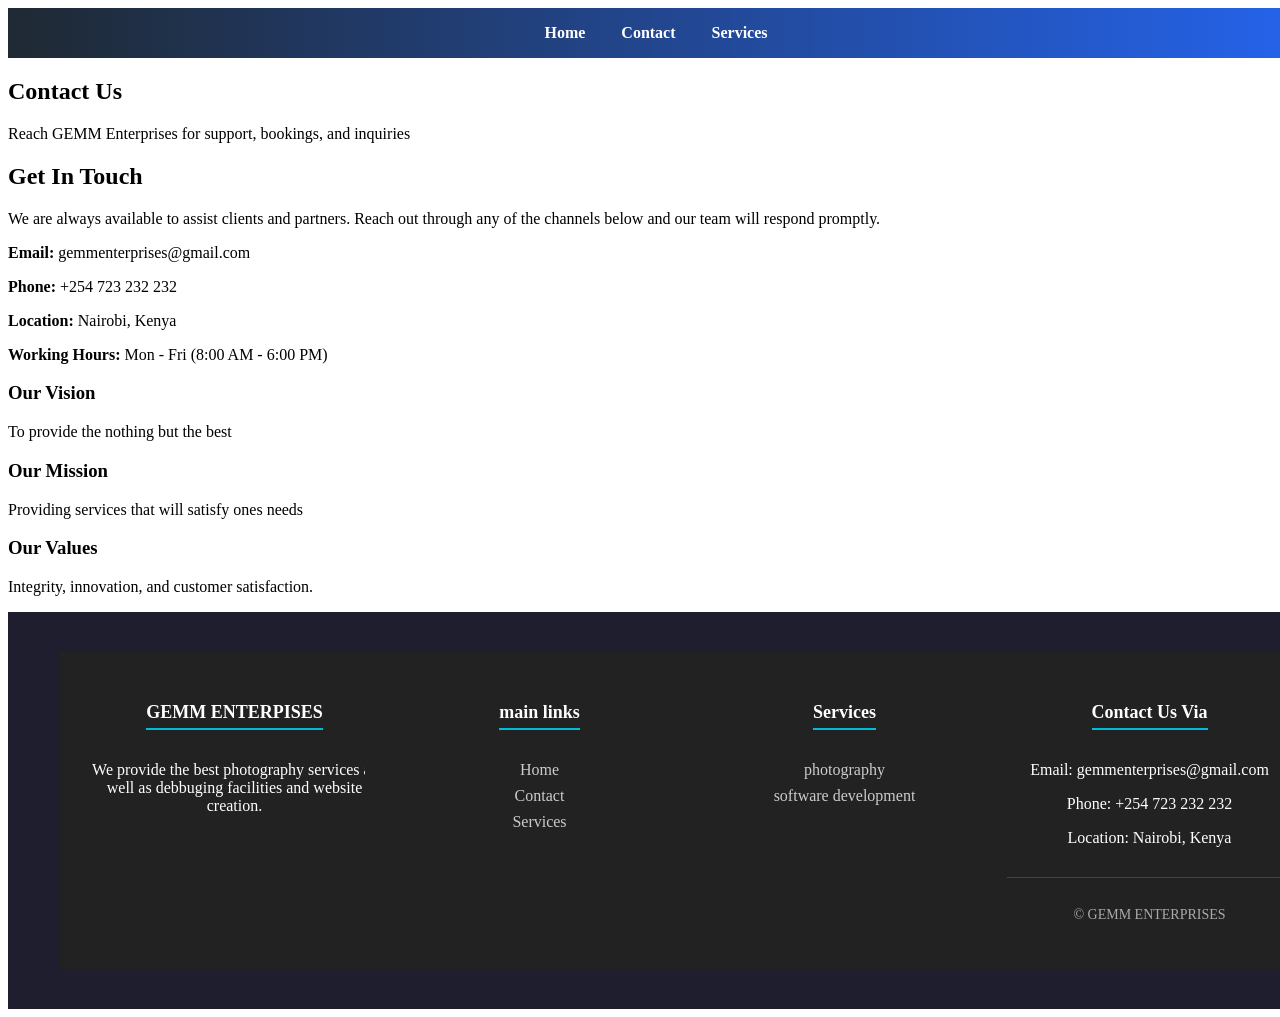
==== contact.html @ c5f0874f "Added and changed some links" ====
<!DOCTYPE html>
<html lang="en">

<head>
    <meta charset="UTF-8">
    <meta name="viewport" content="width=device-width, initial-scale=1.0">
    <title>Contact - Matrix Enterprises</title>
    <link rel="stylesheet" href="style.css">
    <link rel="stylesheet" href="stylemain.css">
</head>

<body>

    <!-- NAVBAR -->
    <nav class="navbar">
        <ul>
            <li><a href="GEMM.html">Home</a></li>
            <li><a href="Contact.html">Contact</a></li>
            <li><a href="services.html">Services</a></li>
        </ul>
    </nav>

    <!-- HERO SECTION -->
    <section class="about-hero">
        <h1>Contact Us</h1>
        <p>Reach GEMM Enterprises for support, bookings, and inquiries</p>
    </section>

    <!-- CONTACT CONTENT (SPLIT LAYOUT) -->
    <section class="about-content">

        <div class="about-text">
            <h2>Get In Touch</h2>
            <p>
                We are always available to assist clients and partners. Reach out through any of the channels below
                and our team will respond promptly.
            </p>

            <p><strong>Email:</strong> gemmenterprises@gmail.com</p>
            <p><strong>Phone:</strong> +254 723 232 232</p>
            <p><strong>Location:</strong> Nairobi, Kenya</p>

            <p><strong>Working Hours:</strong> Mon - Fri (8:00 AM - 6:00 PM)</p>
        </div>

    </section>

    <!-- KEY PERSONNEL (VALUES STYLE CARDS) -->
    <section class="about-values">

        <div class="value-box">
            <h3>Our Vision</h3>
            <p>To provide the nothing but the best</p>
        </div>

        <div class="value-box">
            <h3>Our Mission</h3>
            <p>Providing services that will satisfy ones needs</p>
        </div>

        <div class="value-box">
            <h3>Our Values</h3>
            <p>Integrity, innovation, and customer satisfaction.</p>
        </div>

    </section>

     <!--footer-->
     <footer>
    <div class="footer-container">

      <!-- Company Info -->
      <div class="footer-section">
        <h3>GEMM ENTERPISES</h3>
        <p>We provide the best photography services as well as debbuging facilities and website creation.</p>
      </div>

      <!-- links -->
      <div class="footer-section">
        <h3>main links</h3>
        <ul>
            <li><a href="GEMM.html">Home</a></li>
            <li><a href="contact.html">Contact</a></li>
            <li><a href="services.html">Services</a></li>
        </ul>
      </div>

      <!-- services -->
      <div class="footer-section">
        <h3>Services</h3>
        <ul>
          <li><a href="photography.html">photography</a></li>
          <li><a href="#">software development</a></li>
        </ul>
      </div>

      <!-- Contact Info -->
      <div class="footer-section">
        <h3>Contact Us Via</h3>
        <p>Email: gemmenterprises@gmail.com</p>
        <p>Phone: +254 723 232 232</p>
        <p>Location: Nairobi, Kenya</p>

    <!-- bottom -->
    <div class="footer-bottom">
        <p>&copy; GEMM ENTERPRISES</p>
    </div>    
  </footer>

</body>

</html>
---- style.css ----
.navbar {
    background: linear-gradient(to right, #1f2933, #2563eb);
    padding: 1em;
    text-align: center;

    position: relative;
    width: 100%;
    top: 0;
    z-index: 1000;
}

.navbar ul {
    list-style: none;
    margin: 0;
    padding: 0;
}

.navbar li {
    display: inline;
    margin: 0 1em;
}

.navbar a {
    color: #fff;
    text-decoration: none;
    font-weight: bold;
}

.navbar a:hover {
    color: #2563eb;
}

.footer-section {
    background-color: #222;
    color: #fff;
    padding: 2em;
    text-align: center;
    position: relative;
    width: 100%;
}

 .body {
      margin: 0;
      font-family: Arial, sans-serif;
    }

    footer {
      background-color: #1e1e2f;
      color: #ffffff;
      padding: 40px 20px;
      width: 100%;
    }

    .footer-container {
      display: grid;
      grid-template-columns: repeat(auto-fit, minmax(220px, 1fr));
      gap: 20px;
      max-width: 1200px;
      margin: auto;
    }

    .footer-section h3 {
      margin-bottom: 15px;
      font-size: 18px;
      border-bottom: 2px solid #00bcd4;
      display: inline-block;
      padding-bottom: 5px;
    }

    .footer-section ul {
      list-style: none;
      padding: 0;
    }

    .footer-section ul li {
      margin: 8px 0;
    }

    .footer-section ul li a {
      color: #ccc;
      text-decoration: none;
      transition: 0.3s;
    }

    .footer-section ul li a:hover {
      color: #00bcd4;
    }

    .footer-bottom {
      text-align: center;
      margin-top: 30px;
      border-top: 1px solid #444;
      padding-top: 15px;
      font-size: 14px;
      color: #aaa;
    }

    .social-links a {
      margin-right: 10px;
      color: #ccc;
      text-decoration: none;
      font-size: 18px;
    }

    .social-links a:hover {
      color: #00bcd4;
    }
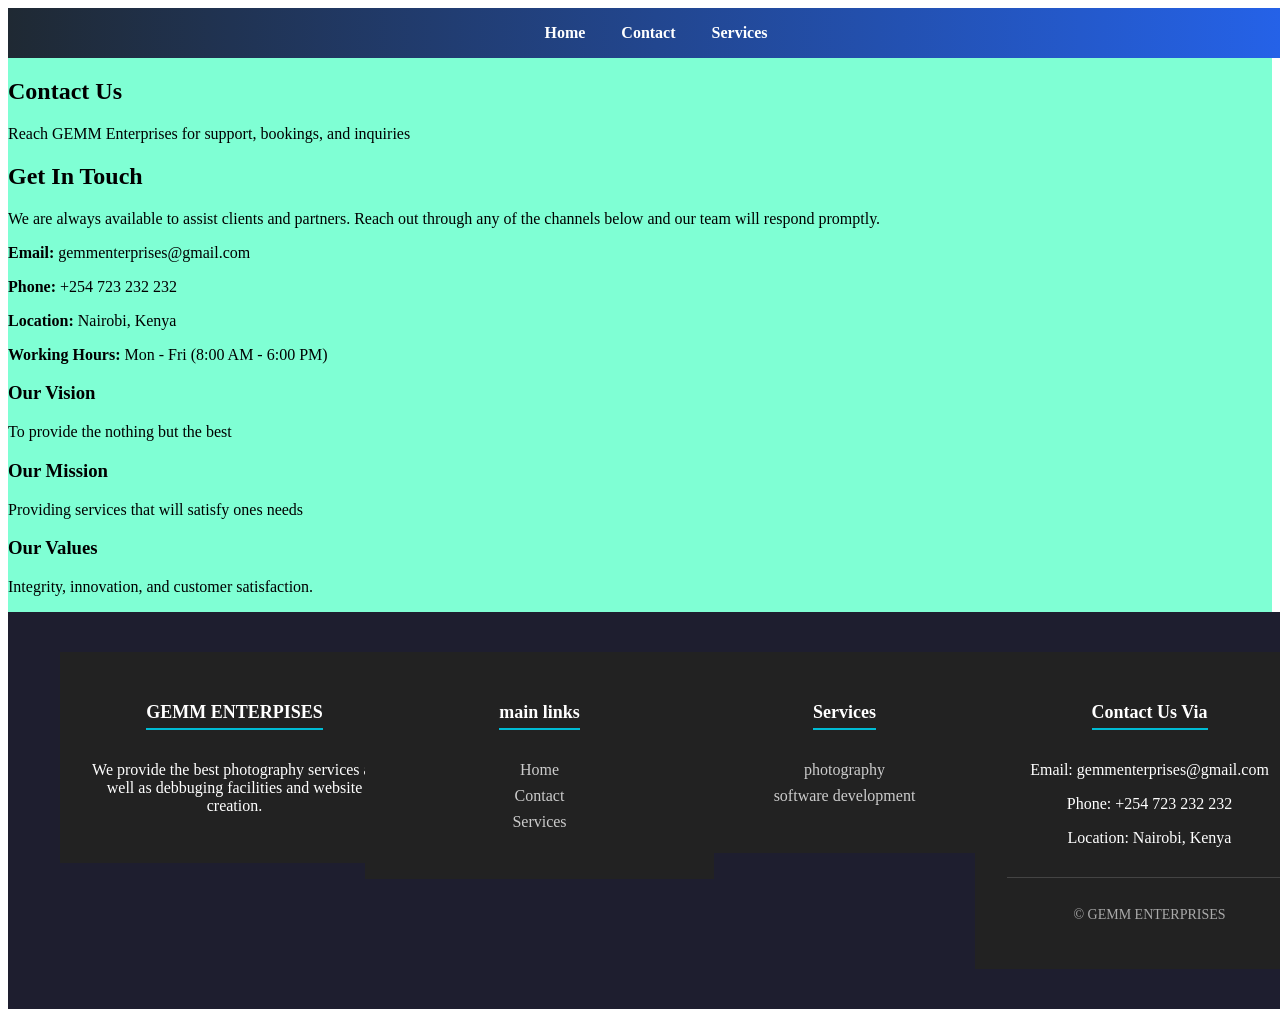
==== commit 8961b4a4: "Added background color" ====
--- a/contact.html
+++ b/contact.html
@@ -1,6 +1,6 @@
 <!DOCTYPE html>
 <html lang="en">
-
+<div id="whole">
 <head>
     <meta charset="UTF-8">
     <meta name="viewport" content="width=device-width, initial-scale=1.0">
@@ -108,5 +108,5 @@
   </footer>
 
 </body>
-
+</div>
 </html>
--- a/style.css
+++ b/style.css
@@ -1,3 +1,6 @@
+#whole {
+  background: aquamarine;
+}
 .navbar {
     background: linear-gradient(to right, #1f2933, #2563eb);
     padding: 1em;
@@ -37,6 +40,7 @@
     text-align: center;
     position: relative;
     width: 100%;
+    height: min-content;
 }
 
  .body {
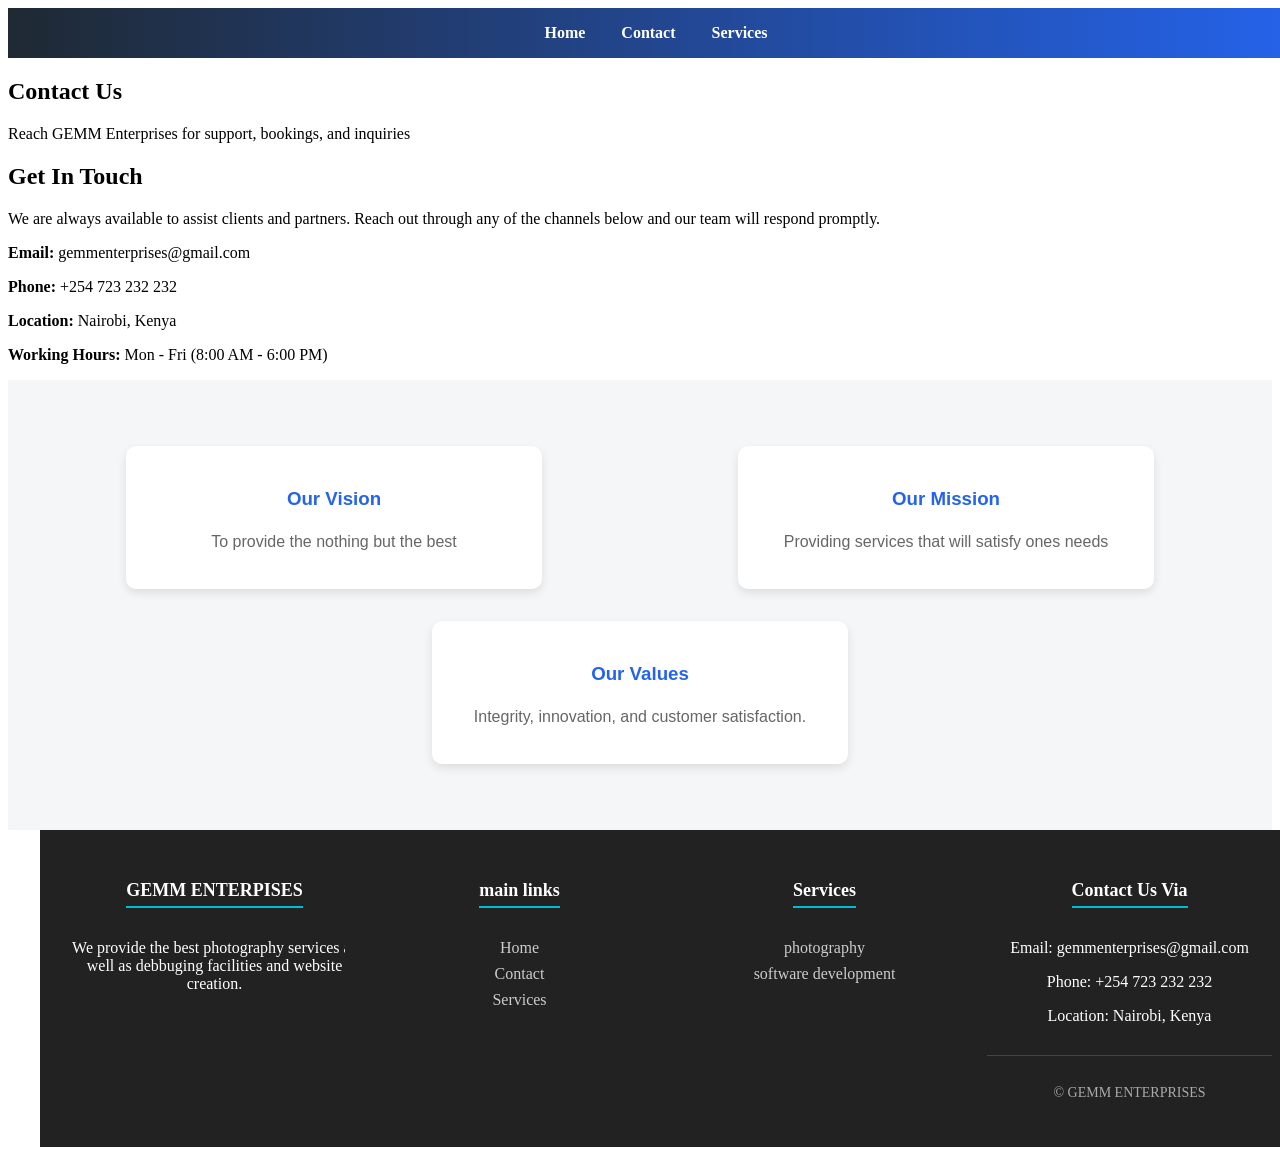
==== commit 4f35fc4e: "contact info" ====
--- a/contact.html
+++ b/contact.html
@@ -1,6 +1,6 @@
 <!DOCTYPE html>
 <html lang="en">
-<div id="whole">
+
 <head>
     <meta charset="UTF-8">
     <meta name="viewport" content="width=device-width, initial-scale=1.0">
@@ -15,8 +15,8 @@
     <nav class="navbar">
         <ul>
             <li><a href="GEMM.html">Home</a></li>
-            <li><a href="Contact.html">Contact</a></li>
-            <li><a href="services.html">Services</a></li>
+            <li><a href="contact.html">Contact</a></li>
+            <li><a href="Services.html">Services</a></li>
         </ul>
     </nav>
 
@@ -79,9 +79,9 @@
       <div class="footer-section">
         <h3>main links</h3>
         <ul>
-            <li><a href="GEMM.html">Home</a></li>
-            <li><a href="contact.html">Contact</a></li>
-            <li><a href="services.html">Services</a></li>
+          <li><a href="#">Home</a></li>
+          <li><a href="#">Contact</a></li>
+          <li><a href="#">Services</a></li>
         </ul>
       </div>
 
@@ -89,7 +89,7 @@
       <div class="footer-section">
         <h3>Services</h3>
         <ul>
-          <li><a href="photography.html">photography</a></li>
+          <li><a href="#">photography</a></li>
           <li><a href="#">software development</a></li>
         </ul>
       </div>
@@ -108,5 +108,5 @@
   </footer>
 
 </body>
-</div>
+
 </html>
--- a/style.css
+++ b/style.css
@@ -1,6 +1,3 @@
-#whole {
-  background: aquamarine;
-}
 .navbar {
     background: linear-gradient(to right, #1f2933, #2563eb);
     padding: 1em;
@@ -38,9 +35,9 @@
     color: #fff;
     padding: 2em;
     text-align: center;
+
     position: relative;
     width: 100%;
-    height: min-content;
 }
 
  .body {
@@ -48,11 +45,10 @@
       font-family: Arial, sans-serif;
     }
 
-    footer {
+    .footer {
       background-color: #1e1e2f;
       color: #ffffff;
       padding: 40px 20px;
-      width: 100%;
     }
 
     .footer-container {
--- a/stylemain.css
+++ b/stylemain.css
@@ -0,0 +1,83 @@
+/*=====MAIN-CONTENT=====*/
+.main-content {
+    flex: 1;
+    padding: 2em 1em;
+    text-align: center;
+    padding-top: 5em;
+}
+
+.home h1 {
+    font-size: 2.5em;
+    margin-bottom: 0.5em;
+}
+
+#home p {
+    font-size: 1.2em;
+    color: #666;
+}
+
+.about-values {
+    display: flex;
+    flex-wrap: wrap;
+    justify-content: space-around;
+    background: #f4f6f8;
+    padding: 3em 1em;
+}
+
+.about-values h2{
+  display: block;          
+  margin-bottom: 15px;     
+  font-size: 32px;
+  font-weight: bold;
+  text-align: center;
+  
+}
+
+.about-values p{
+    text-align: center;
+}
+
+.about-values {
+    padding: 50px 20px;
+    background-color: #f4f6f8;
+    text-align: center;
+    font-family: Arial, sans-serif;
+}
+
+
+
+/* Paragraph styling */
+.about-values p {
+    max-width: 800px;
+    margin: 10px auto;
+    color: #555;
+    line-height: 1.6;
+}
+
+
+/*===== STYLING THE BOX=====*/
+
+.value-box {
+    background: white;
+    padding: 1.5em;
+    margin: 1em;
+    width: 30%;
+    text-align: center;
+
+    border-radius: 10px;
+    box-shadow: 0 4px 10px rgba(0, 0, 0, 0.1);
+
+    transition: transform 0.3s ease;
+}
+
+.value-box:hover {
+    transform: translateY(-5px);
+}
+
+.value-box h3 {
+    color: #2563eb;
+}
+
+.value-box p {
+    color: #666;
+}
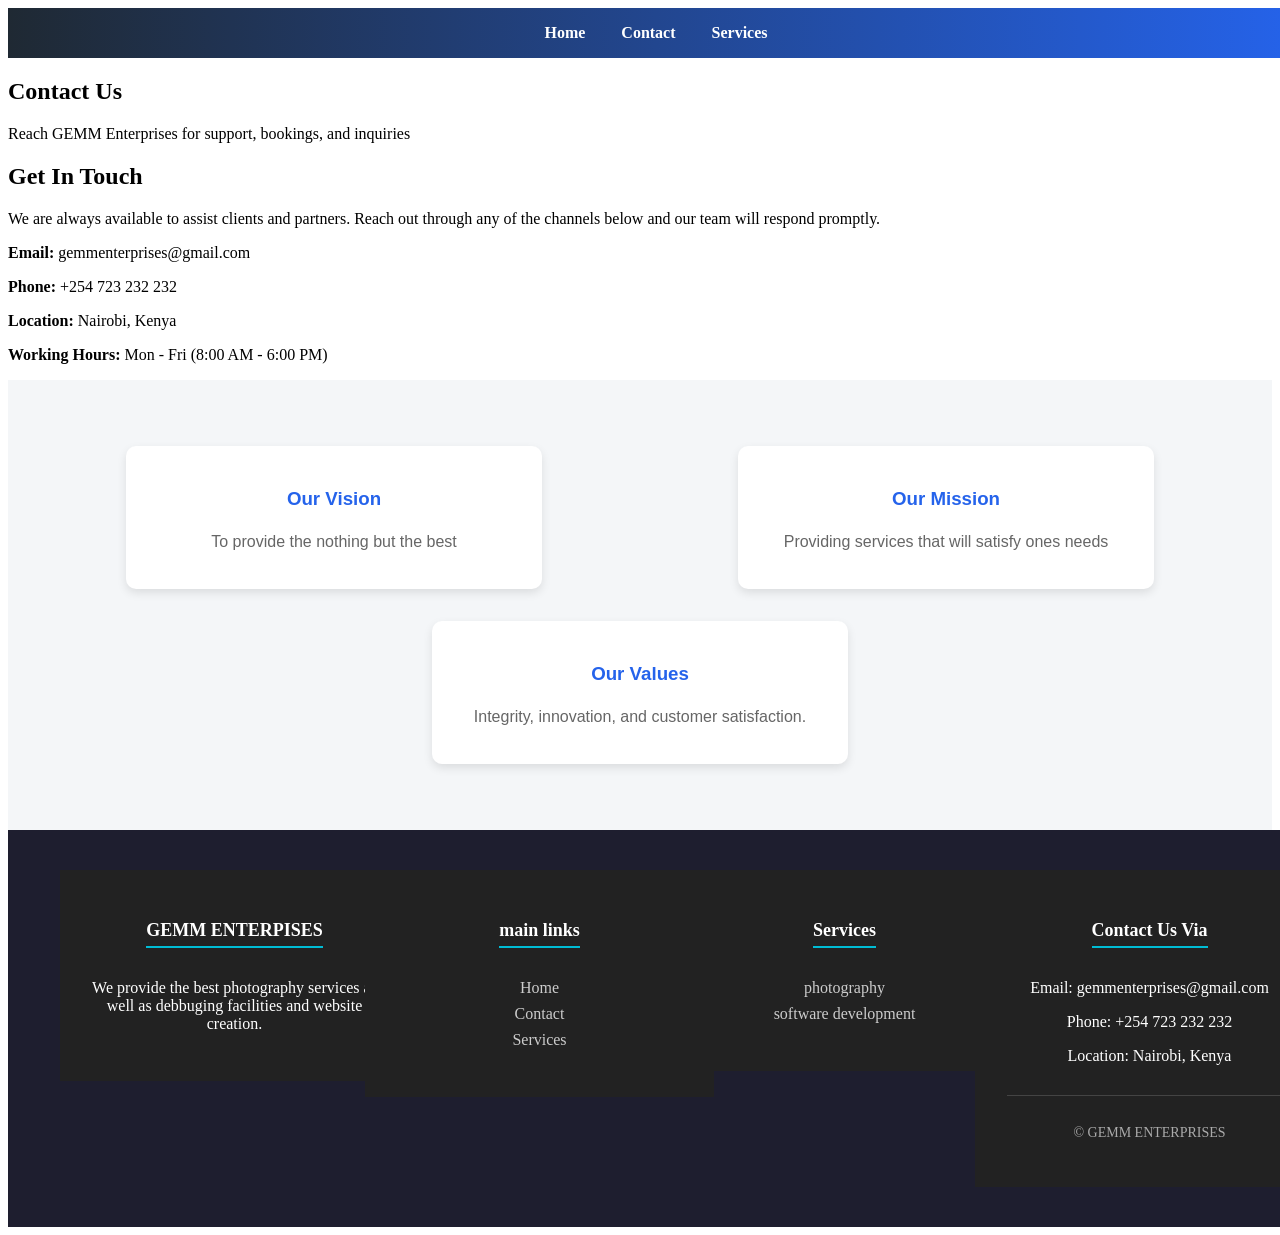
==== commit 6f782305: "final" ====
--- a/contact.html
+++ b/contact.html
@@ -15,8 +15,8 @@
     <nav class="navbar">
         <ul>
             <li><a href="GEMM.html">Home</a></li>
-            <li><a href="contact.html">Contact</a></li>
-            <li><a href="Services.html">Services</a></li>
+            <li><a href="Contact.html">Contact</a></li>
+            <li><a href="services.html">Services</a></li>
         </ul>
     </nav>
 
@@ -79,9 +79,9 @@
       <div class="footer-section">
         <h3>main links</h3>
         <ul>
-          <li><a href="#">Home</a></li>
-          <li><a href="#">Contact</a></li>
-          <li><a href="#">Services</a></li>
+            <li><a href="GEMM.html">Home</a></li>
+            <li><a href="contact.html">Contact</a></li>
+            <li><a href="services.html">Services</a></li>
         </ul>
       </div>
 
@@ -89,7 +89,7 @@
       <div class="footer-section">
         <h3>Services</h3>
         <ul>
-          <li><a href="#">photography</a></li>
+          <li><a href="photography.html">photography</a></li>
           <li><a href="#">software development</a></li>
         </ul>
       </div>
--- a/style.css
+++ b/style.css
@@ -35,9 +35,9 @@
     color: #fff;
     padding: 2em;
     text-align: center;
-
     position: relative;
     width: 100%;
+    height: min-content;
 }
 
  .body {
@@ -45,10 +45,11 @@
       font-family: Arial, sans-serif;
     }
 
-    .footer {
+    footer {
       background-color: #1e1e2f;
       color: #ffffff;
       padding: 40px 20px;
+      width: 100%;
     }
 
     .footer-container {
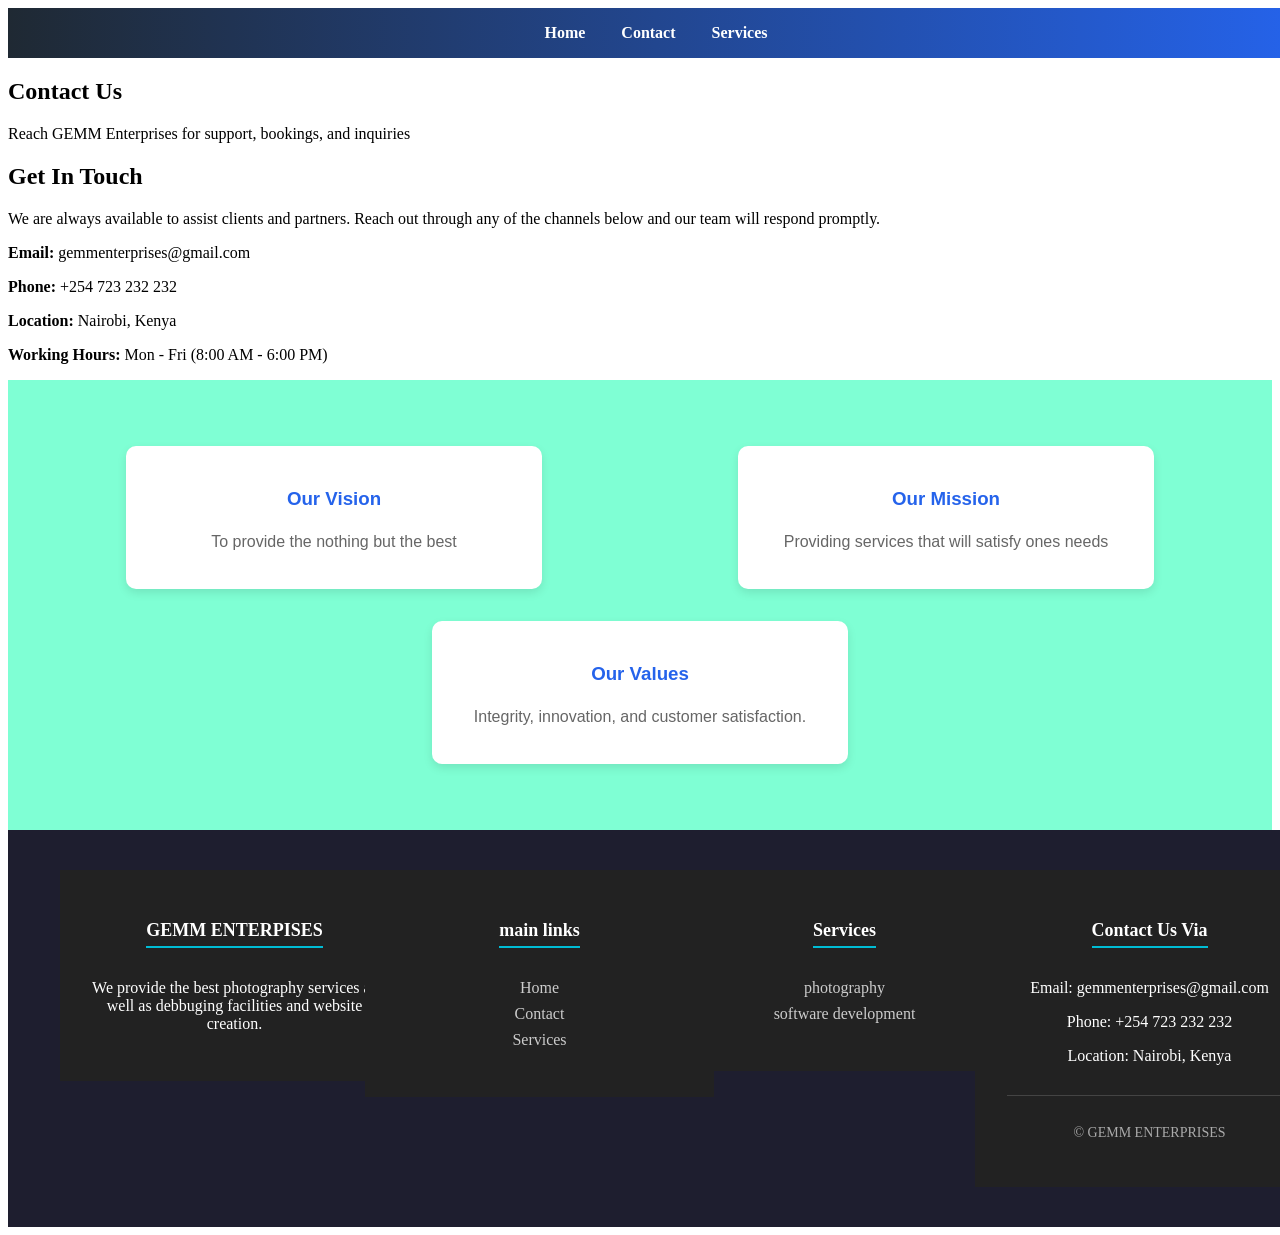
==== commit 3f63e433: "Finalisation" ====
--- a/contact.html
+++ b/contact.html
@@ -1,6 +1,5 @@
 <!DOCTYPE html>
 <html lang="en">
-
 <head>
     <meta charset="UTF-8">
     <meta name="viewport" content="width=device-width, initial-scale=1.0">
@@ -108,5 +107,5 @@
   </footer>
 
 </body>
-
+</div>
 </html>
--- a/style.css
+++ b/style.css
@@ -1,3 +1,6 @@
+#whole {
+  background: aquamarine;
+}
 .navbar {
     background: linear-gradient(to right, #1f2933, #2563eb);
     padding: 1em;
--- a/stylemain.css
+++ b/stylemain.css
@@ -39,7 +39,7 @@
 
 .about-values {
     padding: 50px 20px;
-    background-color: #f4f6f8;
+    background-color: aquamarine;
     text-align: center;
     font-family: Arial, sans-serif;
 }
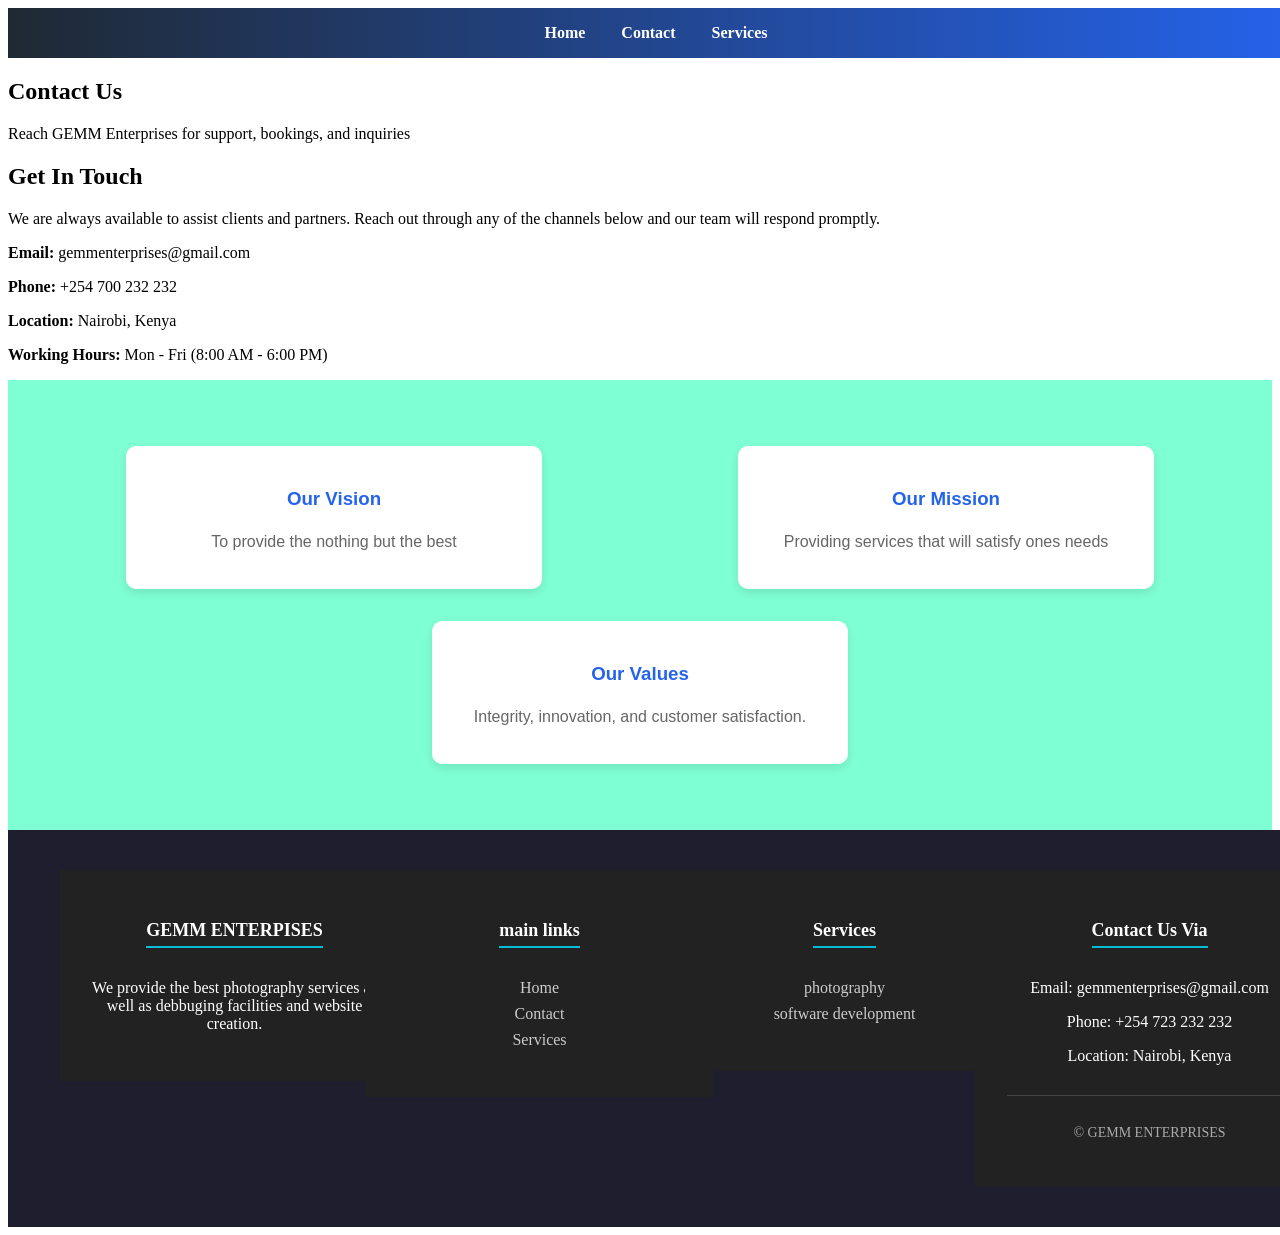
==== commit cf7d15d4: "trial" ====
--- a/contact.html
+++ b/contact.html
@@ -13,7 +13,7 @@
     <!-- NAVBAR -->
     <nav class="navbar">
         <ul>
-            <li><a href="GEMM.html">Home</a></li>
+            <li><a href="index.html">Home</a></li>
             <li><a href="Contact.html">Contact</a></li>
             <li><a href="services.html">Services</a></li>
         </ul>
@@ -36,7 +36,7 @@
             </p>
 
             <p><strong>Email:</strong> gemmenterprises@gmail.com</p>
-            <p><strong>Phone:</strong> +254 723 232 232</p>
+            <p><strong>Phone:</strong> +254 700 232 232</p>
             <p><strong>Location:</strong> Nairobi, Kenya</p>
 
             <p><strong>Working Hours:</strong> Mon - Fri (8:00 AM - 6:00 PM)</p>
@@ -78,7 +78,7 @@
       <div class="footer-section">
         <h3>main links</h3>
         <ul>
-            <li><a href="GEMM.html">Home</a></li>
+            <li><a href="index.html">Home</a></li>
             <li><a href="contact.html">Contact</a></li>
             <li><a href="services.html">Services</a></li>
         </ul>
@@ -89,7 +89,7 @@
         <h3>Services</h3>
         <ul>
           <li><a href="photography.html">photography</a></li>
-          <li><a href="#">software development</a></li>
+          <li><a href="software.html">software development</a></li>
         </ul>
       </div>
 
